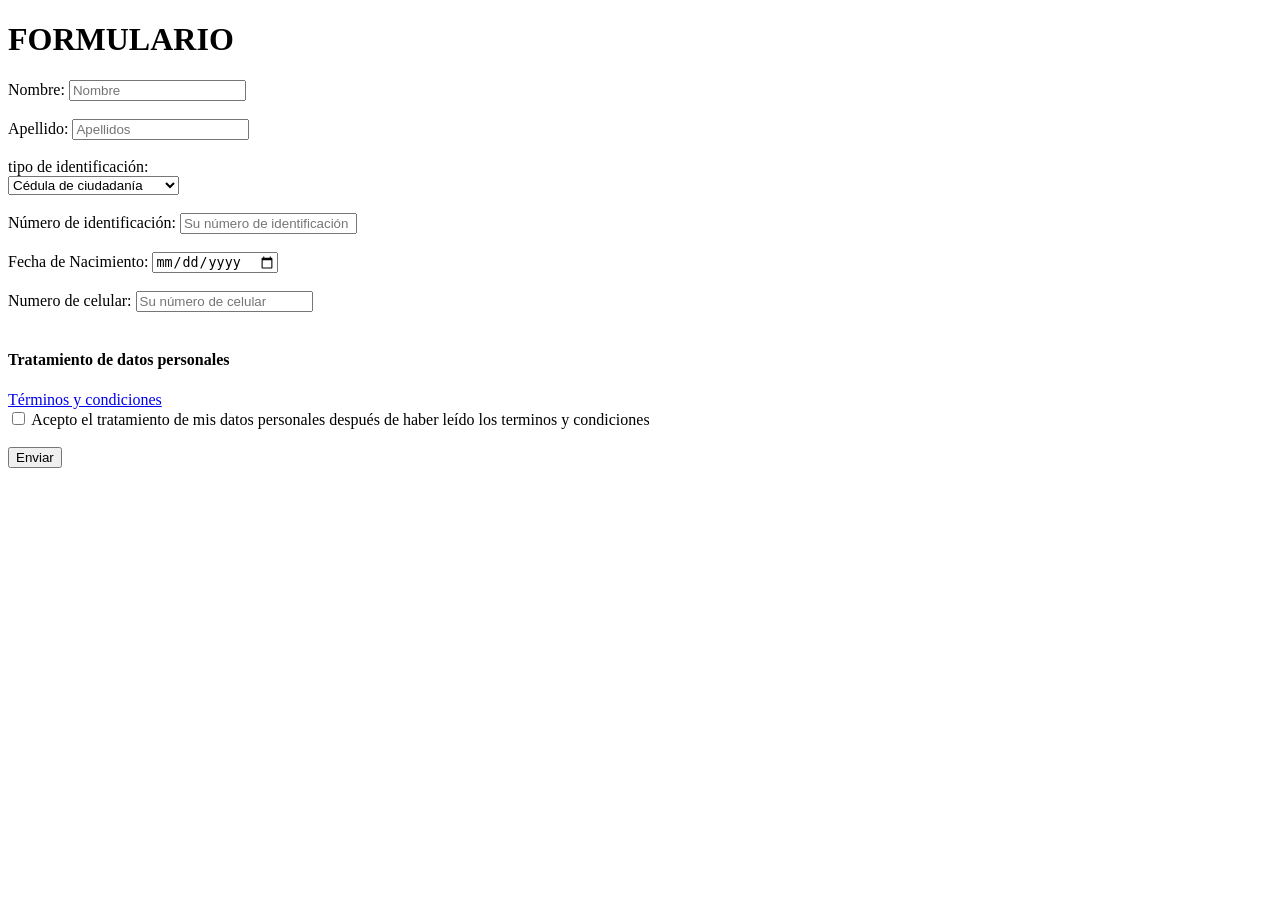
==== index.html @ 7b1151e3 "Update and rename Formulario.html to index.html" ====
<!DOCTYPE html>
<html lang="en">
<head>
    <meta charset="UTF-8">
    <meta name="viewport" content="width=device-width, initial-scale=1.0">
    <title>Document</title>
</head>
<body>
    <header>
        <h1>FORMULARIO</h1>
    <form>
        <label for="nombre">Nombre:</label>
        <input type="text" id="nombre" name="nombre" placeholder="Nombre"><br><br>

        <label for="Apellido">Apellido:</label>
        <input type="text" id="Apellido" name="Apellido" placeholder="Apellidos"><br><br>

        <label for="identificacion">tipo de identificación:</label><br>
        <select id="identificacion" name="identificacion">
            <option value="cc">Cédula de ciudadanía</option>
            <option value="ti">Tarjeta de identidad</option>
            <option value="ce">Cédula de extranjería</option>
            <option value="p">Permiso de permanencia</option>
        </select><br><br>

        <label for="Numero de identificacion" name="Numero de identificacion">Número de identificación:</label>
        <input type="text" id="Numero de identificacion" name="Numero de identificacion" placeholder="Su número de identificación"><br><br>

        <label for="Nacimiento">Fecha de Nacimiento:</label>
        <input type="date" id="Nacimiento" name="Nacimiento"><br><br>

        <label for="number">Numero de celular:</label>
        <input type="text" id="number" name="number" placeholder="Su número de celular"><br><br>
    
        <h4>Tratamiento de datos personales</h4>
        <a href="https://www.funcionpublica.gov.co/eva/gestornormativo/norma.php?i=49981" target="_blank">Términos y condiciones</a><br>
        <input type="checkbox" id="tratamiento_datos" name="tratamiento_datos">
        <label for="tratamiento_datos">Acepto el tratamiento de mis datos personales después de haber leído los terminos y condiciones</label><br><br>

        <input type="submit" value="Enviar">
    </form>
    </header>
</body>
</html>
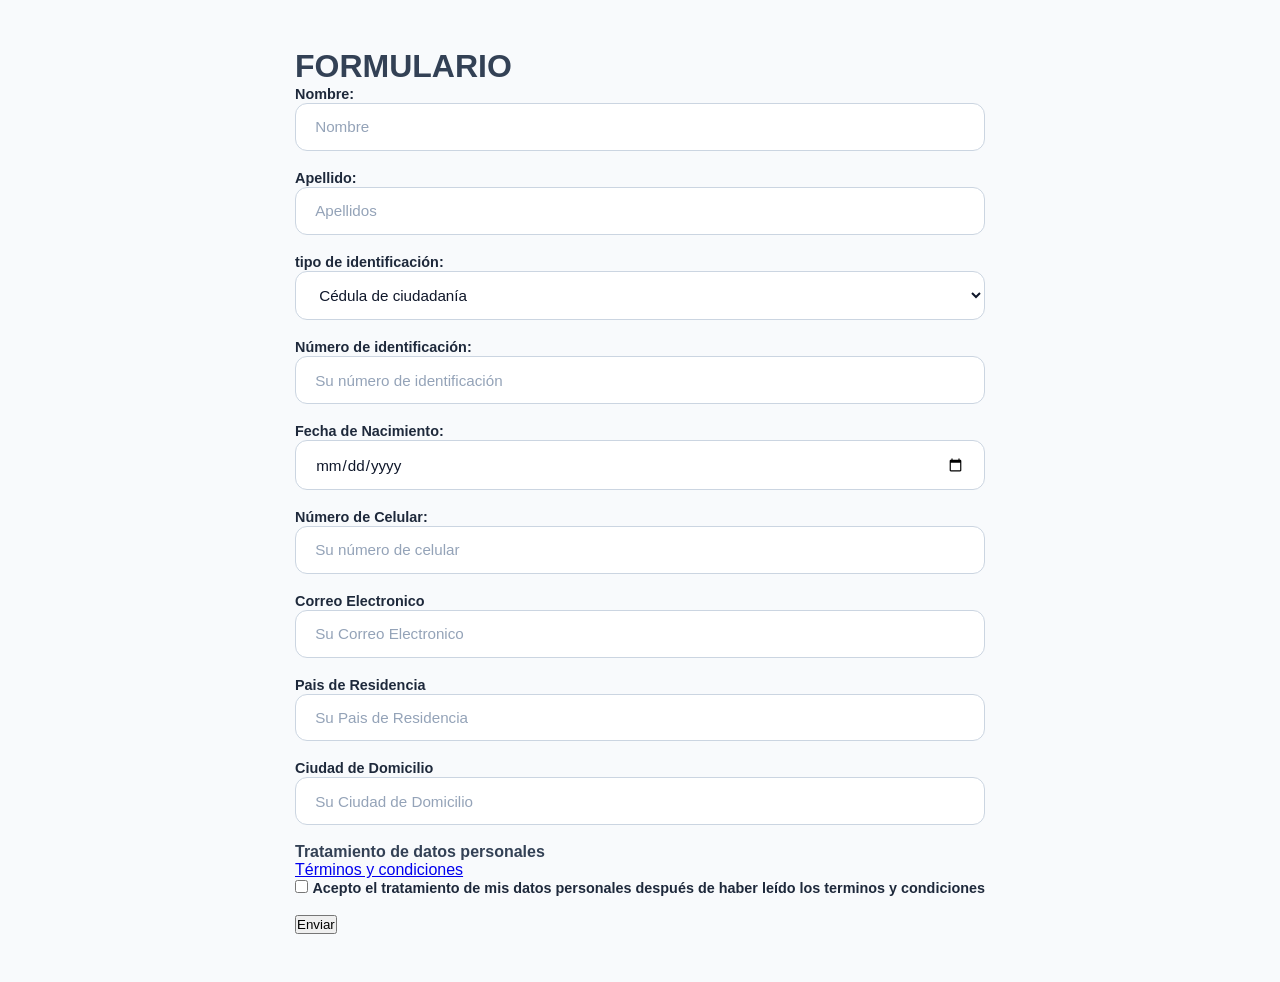
==== commit d3d31619: "Cambios en el formulario" ====
--- a/index.html
+++ b/index.html
@@ -1,44 +1,54 @@
-<!DOCTYPE html>
-<html lang="en">
-<head>
-    <meta charset="UTF-8">
-    <meta name="viewport" content="width=device-width, initial-scale=1.0">
-    <title>Document</title>
-</head>
-<body>
-    <header>
-        <h1>FORMULARIO</h1>
-    <form>
-        <label for="nombre">Nombre:</label>
-        <input type="text" id="nombre" name="nombre" placeholder="Nombre"><br><br>
-
-        <label for="Apellido">Apellido:</label>
-        <input type="text" id="Apellido" name="Apellido" placeholder="Apellidos"><br><br>
-
-        <label for="identificacion">tipo de identificación:</label><br>
-        <select id="identificacion" name="identificacion">
-            <option value="cc">Cédula de ciudadanía</option>
-            <option value="ti">Tarjeta de identidad</option>
-            <option value="ce">Cédula de extranjería</option>
-            <option value="p">Permiso de permanencia</option>
-        </select><br><br>
-
-        <label for="Numero de identificacion" name="Numero de identificacion">Número de identificación:</label>
-        <input type="text" id="Numero de identificacion" name="Numero de identificacion" placeholder="Su número de identificación"><br><br>
-
-        <label for="Nacimiento">Fecha de Nacimiento:</label>
-        <input type="date" id="Nacimiento" name="Nacimiento"><br><br>
-
-        <label for="number">Numero de celular:</label>
-        <input type="text" id="number" name="number" placeholder="Su número de celular"><br><br>
-    
-        <h4>Tratamiento de datos personales</h4>
-        <a href="https://www.funcionpublica.gov.co/eva/gestornormativo/norma.php?i=49981" target="_blank">Términos y condiciones</a><br>
-        <input type="checkbox" id="tratamiento_datos" name="tratamiento_datos">
-        <label for="tratamiento_datos">Acepto el tratamiento de mis datos personales después de haber leído los terminos y condiciones</label><br><br>
-
-        <input type="submit" value="Enviar">
-    </form>
-    </header>
-</body>
-</html>
+<!DOCTYPE html>
+<html lang="en">
+<head>
+    <meta charset="UTF-8">
+    <meta name="viewport" content="width=device-width, initial-scale=1.0">
+    <link rel="stylesheet" href="CSS/style.css">
+    <title>Document</title>
+</head>
+<body>
+    <header>
+        <h1>FORMULARIO</h1>
+    <form>
+        <label for="nombre">Nombre:</label>
+        <input type="text" id="nombre" name="nombre" placeholder="Nombre"><br><br>
+
+        <label for="Apellido">Apellido:</label>
+        <input type="text" id="Apellido" name="Apellido" placeholder="Apellidos"><br><br>
+
+        <label for="identificacion">tipo de identificación:</label><br>
+        <select id="identificacion" name="identificacion">
+            <option value="cc">Cédula de ciudadanía</option>
+            <option value="ti">Tarjeta de identidad</option>
+            <option value="ce">Cédula de extranjería</option>
+            <option value="p">Permiso de permanencia</option>
+        </select><br><br>
+
+        <label for="Numero de identificacion" name="Numero de identificacion">Número de identificación:</label>
+        <input type="text" id="Numero de identificacion" name="Numero de identificacion" placeholder="Su número de identificación"><br><br>
+
+        <label for="Nacimiento">Fecha de Nacimiento:</label>
+        <input type="date" id="Nacimiento" name="Nacimiento"><br><br>
+
+        <label for="number">Número de Celular:</label>
+        <input type="text" id="number" name="number" placeholder="Su número de celular"><br><br>
+    
+        <label for="Correo Electronico">Correo Electronico</label>
+        <input type="text" id="Correo Electronico" name="Correo Electronico" placeholder="Su Correo Electronico"><br><br>
+
+        <label for="Pais de Residencia">Pais de Residencia</label>
+        <input type="text" id="Pais de Residencia" name="Pais de Residencia" placeholder="Su Pais de Residencia"><br><br>
+
+        <label for="Ciudad de Domicilio">Ciudad de Domicilio</label>
+        <input type="text" id="Ciudad de Domicilio" name="Ciudad de Domicilio" placeholder="Su Ciudad de Domicilio"><br><br>
+
+        <h4>Tratamiento de datos personales</h4>
+        <a href="https://www.funcionpublica.gov.co/eva/gestornormativo/norma.php?i=49981" target="_blank">Términos y condiciones</a><br>
+        <input type="checkbox" id="tratamiento_datos" name="tratamiento_datos">
+        <label for="tratamiento_datos">Acepto el tratamiento de mis datos personales después de haber leído los terminos y condiciones</label><br><br>
+
+        <input type="submit" value="Enviar">
+    </form>
+    </header>
+</body>
+</html>
--- a/CSS/style.css
+++ b/CSS/style.css
@@ -0,0 +1,178 @@
+/* RESET BÁSICO */
+* {
+    margin: 0;
+    padding: 0;
+    box-sizing: border-box;
+    font-family: 'Plus Jakarta Sans', sans-serif;
+}
+
+body {
+    background-color: #f8fafc;
+    color: #334155;
+    min-height: 100vh;
+    display: flex;
+    justify-content: center;
+    align-items: center;
+    /* Márgenes amplios a los lados de la pantalla */
+    padding: 3rem 4rem; 
+}
+
+/* TARJETA ANCHA */
+.card {
+    background: #ffffff;
+    width: 100%;
+    /* Ampliamos el ancho máximo para dar espacio a los lados */
+    max-width: 1050px; 
+    /* Relleno interno abundante: arriba/abajo 3.5rem, lados 4rem */
+    padding: 3.5rem 4rem; 
+    border-radius: 24px;
+    border: 1px solid #e2e8f0;
+    box-shadow: 0 10px 25px -5px rgba(0, 0, 0, 0.04);
+}
+
+.card-header {
+    margin-bottom: 3rem;
+}
+
+.card-header h2 {
+    color: #0f172a;
+    font-size: 1.85rem;
+    font-weight: 700;
+}
+
+.card-header p {
+    color: #64748b;
+    font-size: 1rem;
+    margin-top: 0.5rem;
+}
+
+/* GRID DISTRIBUIDO A LOS LADOS (2 COLUMNAS AMPLIAS) */
+.grid {
+    display: grid;
+    grid-template-columns: repeat(2, 1fr);
+    /* Mucho espacio horizontal (columna) y vertical (fila) */
+    gap: 2rem 2.5rem; 
+}
+
+.field {
+    display: flex;
+    flex-direction: column;
+}
+
+.field.full {
+    grid-column: span 2;
+}
+
+label {
+    font-size: 0.9rem;
+    font-weight: 600;
+    color: #1e293b;
+    margin-bottom: 0.6rem;
+}
+
+/* INPUTS CÓMODOS */
+input[type="text"],
+input[type="date"],
+input[type="email"],
+input[type="tel"],
+select {
+    width: 100%;
+    padding: 0.9rem 1.2rem;
+    border: 1px solid #cbd5e1;
+    border-radius: 12px;
+    font-size: 0.95rem;
+    color: #0f172a;
+    background-color: #ffffff;
+    transition: all 0.15s ease-in-out;
+    outline: none;
+}
+
+input:focus,
+select:focus {
+    border-color: #2563eb;
+    box-shadow: 0 0 0 4px rgba(37, 99, 235, 0.12);
+}
+
+input::placeholder {
+    color: #94a3b8;
+}
+
+/* TÉRMINOS Y CONDICIONES */
+.terms-box {
+    margin-top: 3rem;
+    padding-top: 2rem;
+    border-top: 1px solid #e2e8f0;
+}
+
+.terms-box h4 {
+    font-size: 1rem;
+    color: #0f172a;
+    margin-bottom: 0.3rem;
+}
+
+.link {
+    display: inline-block;
+    color: #2563eb;
+    font-size: 0.875rem;
+    text-decoration: none;
+    font-weight: 500;
+    margin-bottom: 1.25rem;
+}
+
+.link:hover {
+    text-decoration: underline;
+}
+
+.checkbox-label {
+    display: flex;
+    align-items: center;
+    gap: 0.8rem;
+    font-size: 0.9rem;
+    color: #475569;
+    cursor: pointer;
+}
+
+.checkbox-label input {
+    accent-color: #2563eb;
+    width: 18px;
+    height: 18px;
+}
+
+/* BOTÓN DE ENVIAR EN ANCHO COMPLETO */
+.btn {
+    width: 100%;
+    margin-top: 2.5rem;
+    padding: 1.1rem;
+    background-color: #2563eb;
+    color: #ffffff;
+    border: none;
+    border-radius: 12px;
+    font-size: 1.05rem;
+    font-weight: 600;
+    cursor: pointer;
+    transition: background-color 0.15s ease;
+}
+
+.btn:hover {
+    background-color: #1d4ed8;
+}
+
+/* ADAPTACIÓN MÓVIL Y TABLET */
+@media (max-width: 850px) {
+    body {
+        padding: 2rem 1.5rem;
+    }
+
+    .card {
+        padding: 2.5rem 2rem;
+    }
+
+    .grid {
+        grid-template-columns: 1fr;
+        gap: 1.5rem;
+    }
+
+    .field.full {
+        grid-column: span 1;
+    }
+}
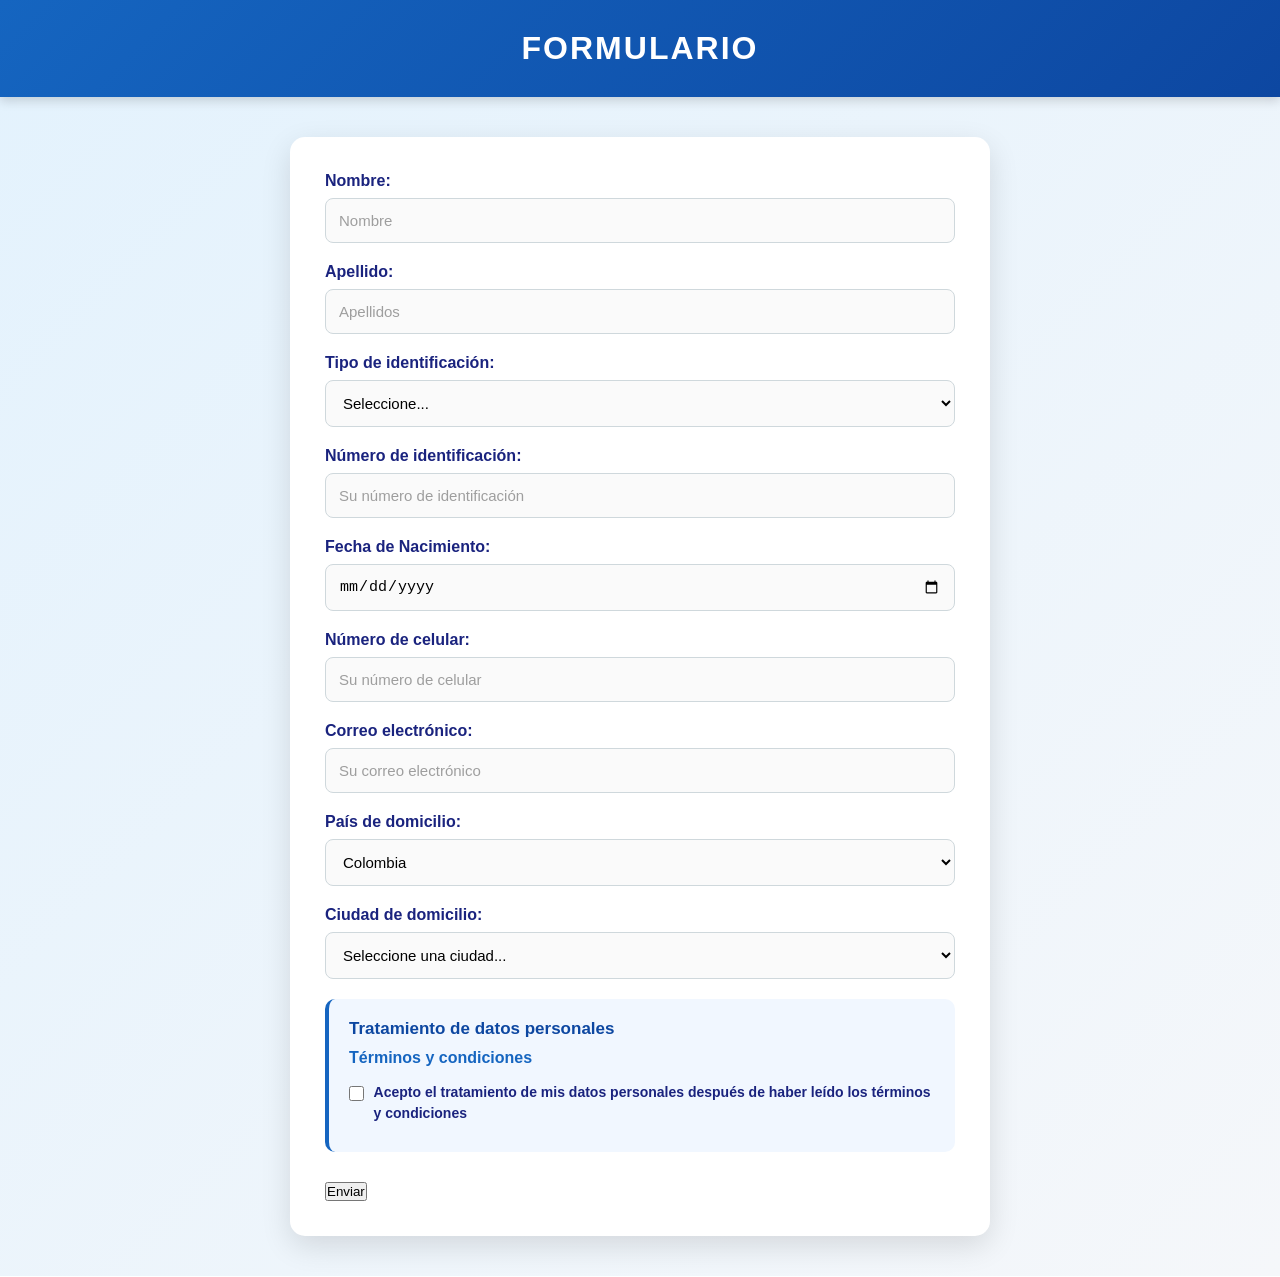
==== commit 8d535aba: "Cambios" ====
--- a/index.html
+++ b/index.html
@@ -1,54 +1,122 @@
 <!DOCTYPE html>
-<html lang="en">
-<head>
-    <meta charset="UTF-8">
-    <meta name="viewport" content="width=device-width, initial-scale=1.0">
-    <link rel="stylesheet" href="CSS/style.css">
-    <title>Document</title>
+<html lang="es" id="html-doc">
+<head id="head-doc">
+    <meta charset="UTF-8" id="meta-charset">
+    <meta name="viewport" content="width=device-width, initial-scale=1.0" id="meta-viewport">
+    <title id="titulo-pagina">Formulario</title>
+    <link rel="stylesheet" href="CSS/style.css" id="estilos-css">
 </head>
-<body>
-    <header>
-        <h1>FORMULARIO</h1>
-    <form>
-        <label for="nombre">Nombre:</label>
-        <input type="text" id="nombre" name="nombre" placeholder="Nombre"><br><br>
+<body id="cuerpo-pagina">
+    <div>
+        <header id="cabecera-principal">
+            <h1 id="titulo-principal">FORMULARIO</h1>
+        </header>
+    </div>
 
-        <label for="Apellido">Apellido:</label>
-        <input type="text" id="Apellido" name="Apellido" placeholder="Apellidos"><br><br>
+    <main id="contenido-principal">
+        <div>
+            <form id="formulario-registro" action="#" method="POST">
+            
+                <div id="grupo-nombre" class="form-group">
+                    <label id="label-nombre" for="nombre">Nombre:</label>
+                    <input type="text" id="nombre" name="nombre" placeholder="Nombre" required>
+                </div>
 
-        <label for="identificacion">tipo de identificación:</label><br>
-        <select id="identificacion" name="identificacion">
-            <option value="cc">Cédula de ciudadanía</option>
-            <option value="ti">Tarjeta de identidad</option>
-            <option value="ce">Cédula de extranjería</option>
-            <option value="p">Permiso de permanencia</option>
-        </select><br><br>
+                <div id="grupo-apellido" class="form-group">
+                    <label id="label-apellido" for="apellido">Apellido:</label>
+                    <input type="text" id="apellido" name="apellido" placeholder="Apellidos" required>
+                </div>
 
-        <label for="Numero de identificacion" name="Numero de identificacion">Número de identificación:</label>
-        <input type="text" id="Numero de identificacion" name="Numero de identificacion" placeholder="Su número de identificación"><br><br>
+                <div id="grupo-tipo-identificacion" class="form-group">
+                    <label id="label-tipo-identificacion" for="tipo_identificacion">Tipo de identificación:</label>
+                    <select id="tipo_identificacion" name="tipo_identificacion" required>
+                        <option value="" disabled selected>Seleccione...</option>
+                        <option id="opcion-cc" value="13">Cédula de ciudadanía</option>
+                        <option id="opcion-ti" value="12">Tarjeta de identidad</option>
+                        <option id="opcion-ce" value="21">Cédula de extranjería</option>
+                        <option id="opcion-pe" value="41">Pasaporte</option>
+                    </select>
+                </div>
 
-        <label for="Nacimiento">Fecha de Nacimiento:</label>
-        <input type="date" id="Nacimiento" name="Nacimiento"><br><br>
+                <div id="grupo-num-identificacion" class="form-group">
+                    <label id="label-num-identificacion" for="numero_identificacion">Número de identificación:</label>
+                    <input type="text" id="numero_identificacion" name="numero_identificacion" placeholder="Su número de identificación" required>
+                </div>
 
-        <label for="number">Número de Celular:</label>
-        <input type="text" id="number" name="number" placeholder="Su número de celular"><br><br>
-    
-        <label for="Correo Electronico">Correo Electronico</label>
-        <input type="text" id="Correo Electronico" name="Correo Electronico" placeholder="Su Correo Electronico"><br><br>
+                <div id="grupo-nacimiento" class="form-group">
+                    <label id="label-nacimiento" for="nacimiento">Fecha de Nacimiento:</label>
+                    <input type="date" id="nacimiento" name="nacimiento" required>
+                </div>
 
-        <label for="Pais de Residencia">Pais de Residencia</label>
-        <input type="text" id="Pais de Residencia" name="Pais de Residencia" placeholder="Su Pais de Residencia"><br><br>
+                <div id="grupo-celular" class="form-group">
+                    <label id="label-celular" for="celular">Número de celular:</label>
+                    <input type="tel" id="celular" name="celular" placeholder="Su número de celular" required>
+                </div>
 
-        <label for="Ciudad de Domicilio">Ciudad de Domicilio</label>
-        <input type="text" id="Ciudad de Domicilio" name="Ciudad de Domicilio" placeholder="Su Ciudad de Domicilio"><br><br>
+                <div id="grupo-correo" class="form-group">
+                    <label id="label-correo" for="correo">Correo electrónico:</label>
+                    <input type="email" id="correo" name="correo" placeholder="Su correo electrónico" required>
+                </div>
 
-        <h4>Tratamiento de datos personales</h4>
-        <a href="https://www.funcionpublica.gov.co/eva/gestornormativo/norma.php?i=49981" target="_blank">Términos y condiciones</a><br>
-        <input type="checkbox" id="tratamiento_datos" name="tratamiento_datos">
-        <label for="tratamiento_datos">Acepto el tratamiento de mis datos personales después de haber leído los terminos y condiciones</label><br><br>
+                <div id="grupo-pais" class="form-group">
+                    <label id="label-pais" for="pais">País de domicilio:</label>
+                    <select id="pais" name="pais" required>
+                        <option value="1" disabled>Seleccione un país...</option>
+                        <option value="169" selected>Colombia</option>
+                        <option value="249">Estados Unidos</option>
+                        <option value="245">España</option>
+                    </select>
+                </div>
 
-        <input type="submit" value="Enviar">
-    </form>
-    </header>
+                <div id="grupo-ciudad" class="form-group">
+                    <label id="label-ciudad" for="ciudad">Ciudad de domicilio:</label>
+                    <select id="ciudad" name="ciudad" required>
+                        <option value="1" disabled selected>Seleccione una ciudad...</option>
+                        
+                        <optgroup label="Colombia">
+                            <option value="11001">Bogotá, D.C.</option>
+                            <option value="05001">Medellín</option>
+                            <option value="76001">Cali</option>
+                            <option value="08001">Barranquilla</option>
+                            <option value="13001">Cartagena</option>
+                        </optgroup>
+                        
+                        <optgroup label="Estados Unidos">
+                            <option value="US-NY">Nueva York</option>
+                            <option value="US-MI">Miami</option>
+                            <option value="US-LA">Los Ángeles</option>
+                            <option value="US-CH">Chicago</option>
+                            <option value="US-HO">Houston</option>
+                        </optgroup>
+
+                        <optgroup label="España">
+                            <option value="ES-MA">Madrid</option>
+                            <option value="ES-BA">Barcelona</option>
+                            <option value="ES-VA">Valencia</option>
+                            <option value="ES-SE">Sevilla</option>
+                            <option value="ES-BI">Bilbao</option>
+                        </optgroup>
+                    </select>
+                </div>
+        
+                <div id="grupo-tratamiento-datos" class="form-group">
+                    <h4 id="titulo-tratamiento">Tratamiento de datos personales</h4>
+                    <a id="enlace-terminos" href="https://www.funcionpublica.gov.co/eva/gestornormativo/norma.php?i=49981" target="_blank">Términos y condiciones</a>
+                
+                    <div id="grupo-checkbox">
+                        <input type="checkbox" id="tratamiento_datos" name="tratamiento_datos" required>
+                        <label id="label-tratamiento" for="tratamiento_datos">Acepto el tratamiento de mis datos personales después de haber leído los términos y condiciones</label>
+                    </div>
+                </div>
+
+                <div id="grupo-boton-enviar" class="form-group">
+                    <button type="button">Enviar</button>
+                </div>
+
+            </form>
+        </div>
+        
+    </main>
+
 </body>
-</html>
+</html>
--- a/CSS/style.css
+++ b/CSS/style.css
@@ -1,178 +1,219 @@
-/* RESET BÁSICO */
+/* =========================
+   CONFIGURACIÓN GENERAL
+========================= */
+
 * {
     margin: 0;
     padding: 0;
     box-sizing: border-box;
-    font-family: 'Plus Jakarta Sans', sans-serif;
-}
-
-body {
-    background-color: #f8fafc;
-    color: #334155;
+}
+
+body#cuerpo-pagina {
+    font-family: Arial, Helvetica, sans-serif;
     min-height: 100vh;
+    background: linear-gradient(135deg, #e3f2fd, #f5f7fa);
+    color: #333;
+}
+
+
+/* =========================
+   ENCABEZADO
+========================= */
+
+#cabecera-principal {
+    background: linear-gradient(135deg, #1565c0, #0d47a1);
+    padding: 30px 20px;
+    text-align: center;
+    box-shadow: 0 4px 10px rgba(0, 0, 0, 0.15);
+}
+
+#titulo-principal {
+    color: white;
+    font-size: 32px;
+    letter-spacing: 2px;
+}
+
+
+/* =========================
+   CONTENIDO PRINCIPAL
+========================= */
+
+#contenido-principal {
     display: flex;
     justify-content: center;
-    align-items: center;
-    /* Márgenes amplios a los lados de la pantalla */
-    padding: 3rem 4rem; 
-}
-
-/* TARJETA ANCHA */
-.card {
-    background: #ffffff;
+    padding: 40px 20px;
+}
+
+
+/* =========================
+   FORMULARIO
+========================= */
+
+#formulario-registro {
     width: 100%;
-    /* Ampliamos el ancho máximo para dar espacio a los lados */
-    max-width: 1050px; 
-    /* Relleno interno abundante: arriba/abajo 3.5rem, lados 4rem */
-    padding: 3.5rem 4rem; 
-    border-radius: 24px;
-    border: 1px solid #e2e8f0;
-    box-shadow: 0 10px 25px -5px rgba(0, 0, 0, 0.04);
-}
-
-.card-header {
-    margin-bottom: 3rem;
-}
-
-.card-header h2 {
-    color: #0f172a;
-    font-size: 1.85rem;
-    font-weight: 700;
-}
-
-.card-header p {
-    color: #64748b;
-    font-size: 1rem;
-    margin-top: 0.5rem;
-}
-
-/* GRID DISTRIBUIDO A LOS LADOS (2 COLUMNAS AMPLIAS) */
-.grid {
-    display: grid;
-    grid-template-columns: repeat(2, 1fr);
-    /* Mucho espacio horizontal (columna) y vertical (fila) */
-    gap: 2rem 2.5rem; 
-}
-
-.field {
+    max-width: 700px;
+    background-color: white;
+    padding: 35px;
+    border-radius: 15px;
+    box-shadow: 0 10px 30px rgba(0, 0, 0, 0.12);
+}
+
+
+/* =========================
+   GRUPOS DEL FORMULARIO
+========================= */
+
+.form-group {
+    margin-bottom: 20px;
+}
+
+.form-group label {
+    display: block;
+    margin-bottom: 8px;
+    font-weight: bold;
+    color: #1a237e;
+}
+
+
+/* =========================
+   INPUTS Y SELECT
+========================= */
+
+.form-group input:not([type="checkbox"]),
+.form-group select {
+    width: 100%;
+    padding: 13px;
+    border: 1px solid #cfd8dc;
+    border-radius: 8px;
+    font-size: 15px;
+    outline: none;
+    transition: 0.3s;
+    background-color: #fafafa;
+}
+
+.form-group input:not([type="checkbox"]):focus,
+.form-group select:focus {
+    border-color: #1565c0;
+    background-color: white;
+    box-shadow: 0 0 0 3px rgba(21, 101, 192, 0.15);
+}
+
+
+/* =========================
+   PLACEHOLDERS
+========================= */
+
+::placeholder {
+    color: #9e9e9e;
+}
+
+
+/* =========================
+   TRATAMIENTO DE DATOS
+========================= */
+
+#grupo-tratamiento-datos {
+    background-color: #f1f7ff;
+    padding: 20px;
+    border-radius: 10px;
+    border-left: 4px solid #1565c0;
+}
+
+#titulo-tratamiento {
+    font-size: 17px;
+    margin-bottom: 10px;
+    color: #0d47a1;
+}
+
+#enlace-terminos {
+    display: inline-block;
+    margin-bottom: 15px;
+    color: #1565c0;
+    font-weight: bold;
+    text-decoration: none;
+}
+
+#enlace-terminos:hover {
+    text-decoration: underline;
+}
+
+
+/* =========================
+   CHECKBOX
+========================= */
+
+#grupo-checkbox {
     display: flex;
-    flex-direction: column;
-}
-
-.field.full {
-    grid-column: span 2;
-}
-
-label {
-    font-size: 0.9rem;
-    font-weight: 600;
-    color: #1e293b;
-    margin-bottom: 0.6rem;
-}
-
-/* INPUTS CÓMODOS */
-input[type="text"],
-input[type="date"],
-input[type="email"],
-input[type="tel"],
-select {
+    align-items: flex-start;
+    gap: 10px;
+}
+
+#tratamiento_datos {
+    margin-top: 3px;
+    width: 17px;
+    height: 17px;
+    cursor: pointer;
+}
+
+#grupo-checkbox label {
+    font-size: 14px;
+    line-height: 1.5;
+    cursor: pointer;
+}
+
+
+/* =========================
+   BOTÓN
+========================= */
+
+#grupo-boton-enviar {
+    margin-top: 30px;
+    margin-bottom: 0;
+}
+
+#boton-enviar {
     width: 100%;
-    padding: 0.9rem 1.2rem;
-    border: 1px solid #cbd5e1;
-    border-radius: 12px;
-    font-size: 0.95rem;
-    color: #0f172a;
-    background-color: #ffffff;
-    transition: all 0.15s ease-in-out;
-    outline: none;
-}
-
-input:focus,
-select:focus {
-    border-color: #2563eb;
-    box-shadow: 0 0 0 4px rgba(37, 99, 235, 0.12);
-}
-
-input::placeholder {
-    color: #94a3b8;
-}
-
-/* TÉRMINOS Y CONDICIONES */
-.terms-box {
-    margin-top: 3rem;
-    padding-top: 2rem;
-    border-top: 1px solid #e2e8f0;
-}
-
-.terms-box h4 {
-    font-size: 1rem;
-    color: #0f172a;
-    margin-bottom: 0.3rem;
-}
-
-.link {
-    display: inline-block;
-    color: #2563eb;
-    font-size: 0.875rem;
-    text-decoration: none;
-    font-weight: 500;
-    margin-bottom: 1.25rem;
-}
-
-.link:hover {
-    text-decoration: underline;
-}
-
-.checkbox-label {
-    display: flex;
-    align-items: center;
-    gap: 0.8rem;
-    font-size: 0.9rem;
-    color: #475569;
+    padding: 14px;
+    border: none;
+    border-radius: 8px;
+    background: linear-gradient(135deg, #1565c0, #0d47a1);
+    color: white;
+    font-size: 16px;
+    font-weight: bold;
     cursor: pointer;
-}
-
-.checkbox-label input {
-    accent-color: #2563eb;
-    width: 18px;
-    height: 18px;
-}
-
-/* BOTÓN DE ENVIAR EN ANCHO COMPLETO */
-.btn {
-    width: 100%;
-    margin-top: 2.5rem;
-    padding: 1.1rem;
-    background-color: #2563eb;
-    color: #ffffff;
-    border: none;
-    border-radius: 12px;
-    font-size: 1.05rem;
-    font-weight: 600;
-    cursor: pointer;
-    transition: background-color 0.15s ease;
-}
-
-.btn:hover {
-    background-color: #1d4ed8;
-}
-
-/* ADAPTACIÓN MÓVIL Y TABLET */
-@media (max-width: 850px) {
-    body {
-        padding: 2rem 1.5rem;
-    }
-
-    .card {
-        padding: 2.5rem 2rem;
-    }
-
-    .grid {
-        grid-template-columns: 1fr;
-        gap: 1.5rem;
-    }
-
-    .field.full {
-        grid-column: span 1;
-    }
+    transition: 0.3s;
+}
+
+#boton-enviar:hover {
+    transform: translateY(-2px);
+    box-shadow: 0 6px 15px rgba(13, 71, 161, 0.3);
+}
+
+#boton-enviar:active {
+    transform: translateY(0);
+}
+
+
+/* =========================
+   DISEÑO RESPONSIVE
+========================= */
+
+@media (max-width: 600px) {
+    
+    #cabecera-principal {
+        padding: 25px 15px;
+    }
+
+    #titulo-principal {
+        font-size: 25px;
+    }
+
+    #contenido-principal {
+        padding: 25px 15px;
+    }
+
+    #formulario-registro {
+        padding: 25px 20px;
+    }
+
 }
